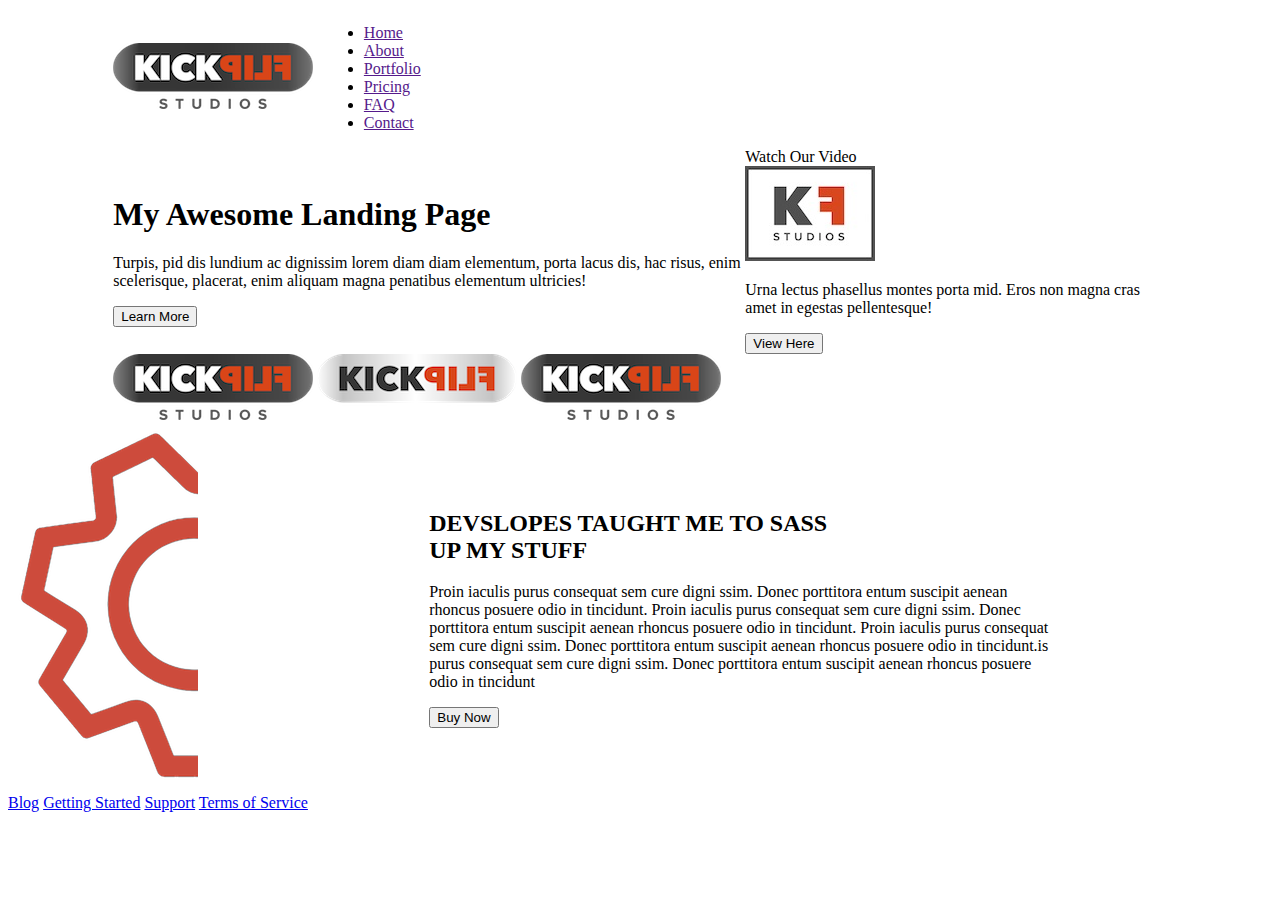
==== Sass starter/final project/index.html @ 7c3451c8 "last project structure ready and styling is left" ====
<!DOCTYPE html>
<html>

<head>
  <meta charset="utf-8">
  <title>My Landing Page</title>
  <link href="css/app.css" rel="stylesheet" />
</head>

<body>
  <header class="nav-header">
    <nav class="container">
      <div class="row">
        <div class="col-1"></div>
        <div class="col-2">
          <img class="logo" src="./assets/KFS-DRK.png" alt="placeholder">
        </div>
        <div class="col-9">
          <div class="nav-menu">
            <ul class="nav-menu-list">
              <li class="nav-item">
                 <a class="nav-a" href="">Home</a>
              </li>
              <li class="nav-item">
                 <a class="nav-a" href="">About</a>
              </li>
              <li class="nav-item">
                 <a class="nav-a" href="">Portfolio</a>
              </li>
              <li class="nav-item">
                 <a class="nav-a" href="">Pricing</a>
              </li>
              <li class="nav-item">
                 <a class="nav-a" href="">FAQ</a>
              </li>
              <li class="nav-item">
                 <a class="nav-a" href="">Contact</a>
              </li>
            </ul>
          </div>
        </div>
      </div>
    </nav>
  </header>
  <section class="banner-container">
    <div class="container">
        <div class="row">
          <div class="col-1"></div>
          <div class="col-6">
            <h1 class="home-title">My Awesome Landing Page</h1>
            <p class="b-text">Turpis, pid dis lundium ac dignissim lorem diam diam elementum, porta lacus dis, hac risus, enim scelerisque, placerat, enim aliquam magna penatibus elementum ultricies!</p>
            <button class="btn btn-dark" type="button" name="button">Learn More</button>
          </div>
          <div class="col-4">
            <div class="b-card">
              <div class="b-title">
                Watch Our Video
              </div>
              <div class="b-video">
                <img class="b-video-img space" src="./assets/KFS.jpg" alt="" />
              </div>
              <p class="card-text">
                Urna lectus phasellus montes porta mid. Eros non magna cras amet in egestas pellentesque!
              </p>
              <div class="card-btn">
                <button class="btn btn-primary buy-btn-lg" type="button" name="button">View Here</button>
              </div>
            </div>
          </div>
          <div class="col-1"></div>
        </div>
    </div>
  </section>
  <section class="splitter-container">
    <div class="container">
      <div class="row">
        <div class="col-1"></div>
        <div class="col-10">
          <div class="img-list">
              <img class="img-item" src="./assets/KFS-DRK.png" alt="">
              <img class="img-item" src="./assets/KFS-LT.png" alt="">
              <img class="img-item" src="./assets/KFS-DRK.png" alt="">
          </div>
        </div>
      </div>
    </div>
  </section>
  <section class="about-container">
    <div class="container">
      <div class="row">
        <div class="col-4 img-cont">
          <img class="gear-img" src="./assets/gear.png" alt="">
        </div>
        <div class="col-6">
          <div class="about-content">
            <h2 class="about-title">DEVSLOPES TAUGHT ME TO SASS
              <br />
              UP MY STUFF</h2>
              <p class="about-text">Proin iaculis purus consequat sem cure digni ssim. Donec porttitora entum suscipit aenean rhoncus posuere odio in tincidunt. Proin iaculis purus consequat sem cure digni ssim. Donec porttitora entum suscipit aenean rhoncus posuere odio in tincidunt. Proin iaculis purus consequat sem cure digni ssim. Donec porttitora entum suscipit aenean rhoncus posuere odio in tincidunt.is purus consequat sem cure digni ssim. Donec porttitora entum suscipit aenean rhoncus posuere odio in tincidunt</p>
              <button class="btn btn-third buy-btn-md"type="button" name="button">Buy Now</button>
          </div>
        </div>
      </div>
    </div>
  </section>
  <footer id="page-footer" class="lego-footer">
    <div class="footer-container">
      <div class="footer-wrapper">
        <a class="footer-link" href="#">Blog</a>
        <a class="footer-link" href="#">Getting Started</a>
        <a class="footer-link" href="#">Support</a>
        <a class="footer-link" href="#">Terms of Service</a>
      </div>
    </div>

  </footer>

</body>

</html>
---- Sass starter/final project/css/app.css ----
.row {
  display: flex;
  width: 100%;
  flex-wrap: wrap;
  align-items: center; }

.row::after {
  display: table;
  clear: both; }

.col-1 {
  width: 8.33%; }

.col-2 {
  width: 16.66%; }

.col-3 {
  width: 25%; }

.col-4 {
  width: 33.33%; }

.col-5 {
  width: 41.66%; }

.col-6 {
  width: 50%; }

.col-7 {
  width: 58.33%; }

.col-8 {
  width: 66.66%; }

.col-9 {
  width: 75%; }

.col-10 {
  width: 83.33%; }

.col-11 {
  width: 91.66%; }

.col-12 {
  width: 100%; }

* {
  box-sizing: border-box; }

/*# sourceMappingURL=app.css.map */
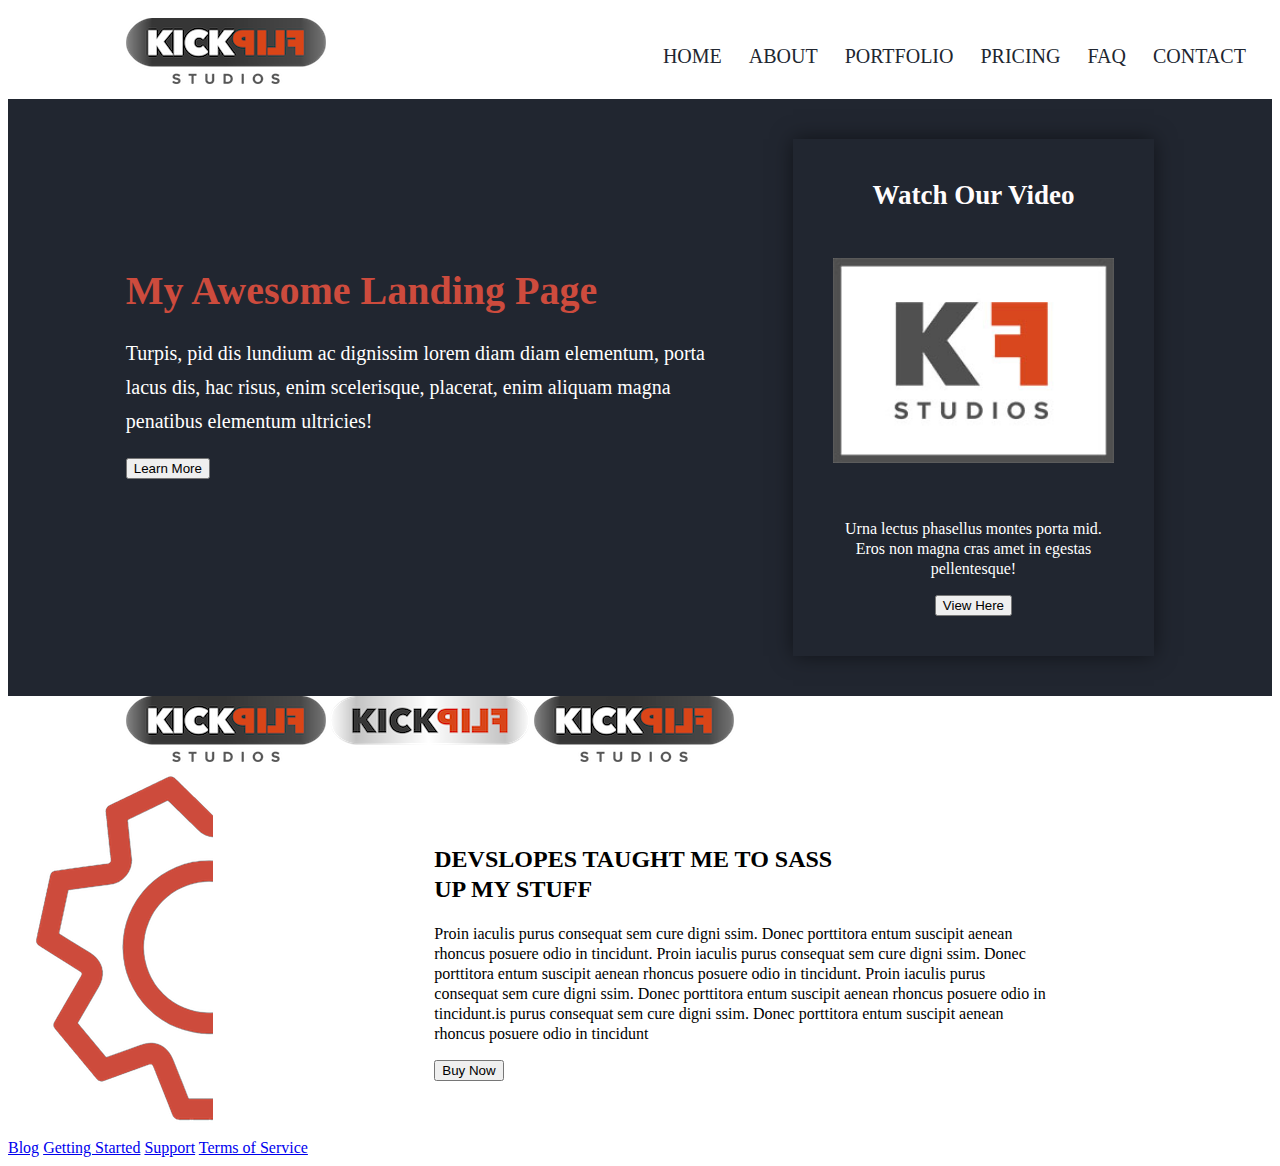
==== commit 14fda30a: "final project: few clean ups" ====
--- a/Sass starter/final project/index.html
+++ b/Sass starter/final project/index.html
@@ -57,7 +57,7 @@
                 Watch Our Video
               </div>
               <div class="b-video">
-                <img class="b-video-img space" src="./assets/KFS.jpg" alt="" />
+                <img class="b-video-img space" src="./assets/KFSmd.jpg" alt="" />
               </div>
               <p class="card-text">
                 Urna lectus phasellus montes porta mid. Eros non magna cras amet in egestas pellentesque!
--- a/Sass starter/final project/css/app.css
+++ b/Sass starter/final project/css/app.css
@@ -1,3 +1,13 @@
+.center-block, .b-video-img {
+  display: block;
+  margin-left: auto;
+  margin-right: auto; }
+
+body {
+  font-family: "Roboto Slab", serif;
+  font-size: 1rem;
+  line-height: 1.25; }
+
 .row {
   display: flex;
   width: 100%;
@@ -47,4 +57,79 @@
 * {
   box-sizing: border-box; }
 
+.container {
+  padding-left: 15px;
+  padding-right: 15px;
+  margin-left: auto;
+  margin-right: auto;
+  display: block; }
+
+.banner-container {
+  padding: 40px 0;
+  background-color: #212630;
+  color: #fff; }
+
+.home-title {
+  font-size: 40px;
+  font-weight: 700;
+  margin: -50px 0 20px;
+  color: #cd4b3d; }
+
+.b-text {
+  font-size: 1.25rem;
+  margin: 0 0 20px;
+  color: #fff;
+  font-family: "Roboto Slab", serif;
+  padding-right: 25px;
+  line-height: 1.7; }
+
+.b-card {
+  padding: 40px;
+  text-align: center;
+  color: #fff;
+  background-color: #212630;
+  box-shadow: 0 0 20px rgba(0, 0, 0, 0.5);
+  margin-left: 50px; }
+  .b-card .b-title {
+    font-size: 27px;
+    font-weight: 700;
+    color: #fffcfc;
+    margin: 0 0 15px; }
+    .b-card .b-title .b-video {
+      margin: 0 auto 15px; }
+
+.nav-header {
+  padding: 0 0 10px;
+  background-color: #fff; }
+  .nav-header .container {
+    padding: 10px 15px 0;
+    margin-left: auto;
+    margin-right: auto; }
+
+.nav-menu {
+  float: right;
+  margin: 5px 0 0; }
+  .nav-menu .nav-menu-list {
+    font-size: 1.25rem;
+    margin: 0;
+    padding: 0;
+    list-style: none; }
+    .nav-menu .nav-menu-list .nav-item {
+      display: inline-block;
+      margin: 0;
+      vertical-align: top; }
+      .nav-menu .nav-menu-list .nav-item .nav-a {
+        display: block;
+        padding: 5px 10px;
+        text-decoration: none;
+        color: #212630;
+        border: 1px solid transparent;
+        text-transform: uppercase; }
+        .nav-menu .nav-menu-list .nav-item .nav-a:hover {
+          color: red; }
+
+.b-video-img {
+  width: 100%;
+  padding: 30px 0 40px; }
+
 /*# sourceMappingURL=app.css.map */
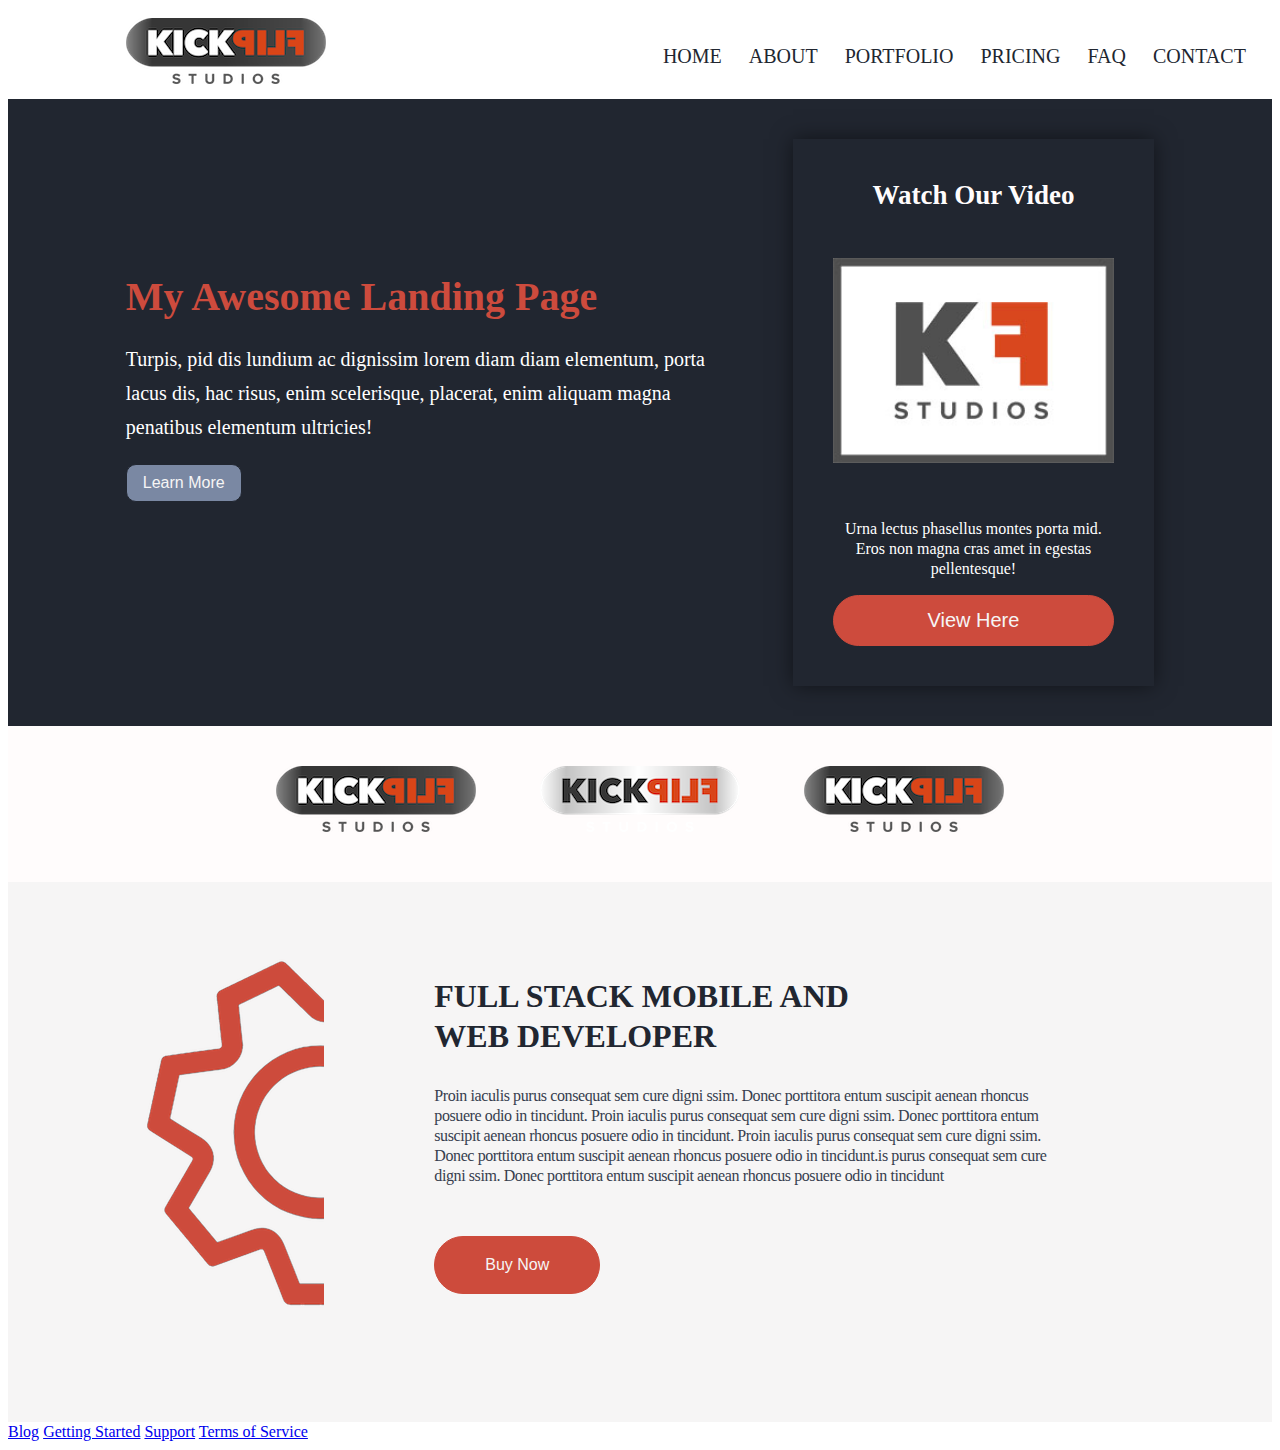
==== commit b94067ac: "final project: about section done" ====
--- a/Sass starter/final project/index.html
+++ b/Sass starter/final project/index.html
@@ -93,9 +93,9 @@
         </div>
         <div class="col-6">
           <div class="about-content">
-            <h2 class="about-title">DEVSLOPES TAUGHT ME TO SASS
+            <h2 class="about-title">FULL STACK MOBILE AND  
               <br />
-              UP MY STUFF</h2>
+              WEB DEVELOPER</h2>
               <p class="about-text">Proin iaculis purus consequat sem cure digni ssim. Donec porttitora entum suscipit aenean rhoncus posuere odio in tincidunt. Proin iaculis purus consequat sem cure digni ssim. Donec porttitora entum suscipit aenean rhoncus posuere odio in tincidunt. Proin iaculis purus consequat sem cure digni ssim. Donec porttitora entum suscipit aenean rhoncus posuere odio in tincidunt.is purus consequat sem cure digni ssim. Donec porttitora entum suscipit aenean rhoncus posuere odio in tincidunt</p>
               <button class="btn btn-third buy-btn-md"type="button" name="button">Buy Now</button>
           </div>
--- a/Sass starter/final project/css/app.css
+++ b/Sass starter/final project/css/app.css
@@ -1,4 +1,4 @@
-.center-block, .b-video-img {
+.center-block, .b-video-img, .gear-img {
   display: block;
   margin-left: auto;
   margin-right: auto; }
@@ -68,6 +68,16 @@
   padding: 40px 0;
   background-color: #212630;
   color: #fff; }
+
+.splitter-container {
+  padding: 40px 0 50px;
+  background-color: #fffcfc;
+  text-align: center; }
+
+.about-container {
+  background-color: #f6f5f5;
+  padding: 70px 0;
+  min-height: 540px; }
 
 .home-title {
   font-size: 40px;
@@ -97,6 +107,16 @@
     margin: 0 0 15px; }
     .b-card .b-title .b-video {
       margin: 0 auto 15px; }
+
+.about-title {
+  font-size: 2rem;
+  margin: 0 0 30px;
+  color: #212630; }
+
+.about-text {
+  margin: 0 0 50px;
+  color: #363e4e;
+  letter-spacing: -0.025em; }
 
 .nav-header {
   padding: 0 0 10px;
@@ -132,4 +152,65 @@
   width: 100%;
   padding: 30px 0 40px; }
 
+.img-item {
+  display: inline-block;
+  margin: 0 30px 40px;
+  vertical-align: middle; }
+
+.img-list {
+  margin: 0 -20px -40px;
+  padding: 0; }
+
+.btn {
+  display: inline-block;
+  font-weight: normal;
+  line-height: 1.25;
+  text-align: center;
+  font-size: 1rem;
+  vertical-align: middle;
+  border: 1px solid transparent;
+  transition: all, 0.2s ease-in-out;
+  border-radius: 10px;
+  padding: 0.5rem 1rem;
+  font-size: 1rem;
+  border-radius: 10px; }
+
+.buy-btn-lg {
+  padding: 12px 35px;
+  font-size: 1.25rem;
+  border-radius: 30px;
+  width: 100%; }
+
+.buy-btn-md {
+  padding: 18px 50px;
+  font-size: 1rem;
+  border-radius: 30px; }
+
+.btn-dark {
+  color: #f6f5f5;
+  background-color: #7a88a3;
+  border-color: #212630; }
+  .btn-dark:hover {
+    color: #f6f5f5;
+    background-color: #5f6e8b;
+    border-color: #0c0e12; }
+
+.btn-primary {
+  color: #f6f5f5;
+  background-color: #cd4b3d;
+  border-color: #cd4b3d; }
+  .btn-primary:hover {
+    color: #f6f5f5;
+    background-color: #ab382c;
+    border-color: #ab382c; }
+
+.btn-third {
+  color: #f6f5f5;
+  background-color: #cd4b3c;
+  border-color: #cd4b3c; }
+  .btn-third:hover {
+    color: #f6f5f5;
+    background-color: #aa392c;
+    border-color: #aa392c; }
+
 /*# sourceMappingURL=app.css.map */
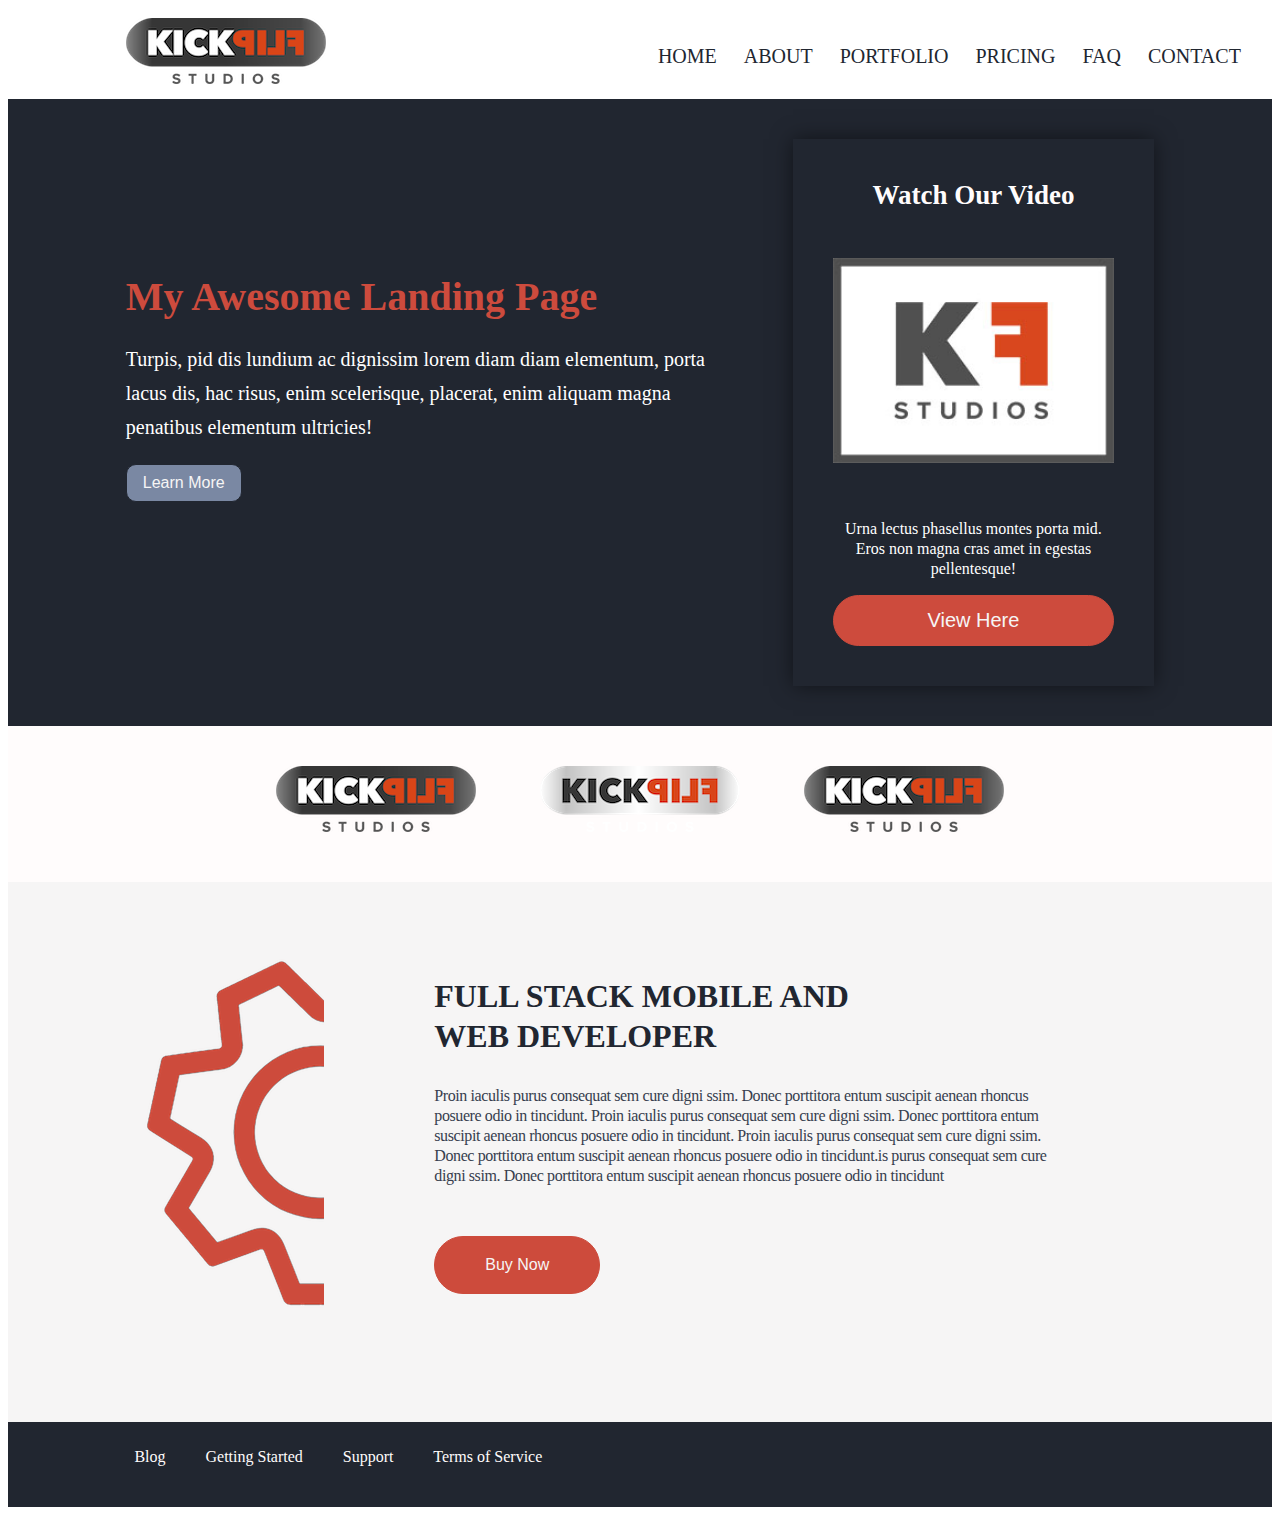
==== commit 5576397f: "saas file some late changes commit" ====
--- a/Sass starter/final project/index.html
+++ b/Sass starter/final project/index.html
@@ -4,6 +4,7 @@
 <head>
   <meta charset="utf-8">
   <title>My Landing Page</title>
+  <meta name="viewport" content="width=device-width, initial-scale=1">
   <link href="css/app.css" rel="stylesheet" />
 </head>
 
@@ -35,6 +36,9 @@
               </li>
               <li class="nav-item">
                  <a class="nav-a" href="">Contact</a>
+              </li>
+              <li class="nav-item">
+                <a href="javascript:void(0);" class="icon" onclick="myFunction()">&#9776;</a>
               </li>
             </ul>
           </div>
--- a/Sass starter/final project/css/app.css
+++ b/Sass starter/final project/css/app.css
@@ -117,6 +117,33 @@
   margin: 0 0 50px;
   color: #363e4e;
   letter-spacing: -0.025em; }
+
+#page-footer {
+  clear: both;
+  background-color: #212630;
+  padding: 25px 0 40px;
+  position: relative;
+  width: 100%;
+  overflow: hidden; }
+
+.footer-container {
+  padding: 0 10%; }
+  .footer-container .lego-footer {
+    font-size: 1rem;
+    font-weight: 200;
+    color: #fffcfc; }
+    .footer-container .lego-footer .footer-wrapper {
+      display: inline-block;
+      padding: 20px 0;
+      flex-wrap: wrap;
+      cursor: pointer; }
+
+.footer-link {
+  margin-right: 36px;
+  color: #fffcfc;
+  text-decoration: none; }
+  .footer-link:hover {
+    color: #cd4b3d; }
 
 .nav-header {
   padding: 0 0 10px;
@@ -148,6 +175,9 @@
         .nav-menu .nav-menu-list .nav-item .nav-a:hover {
           color: red; }
 
+.icon {
+  display: none; }
+
 .b-video-img {
   width: 100%;
   padding: 30px 0 40px; }
@@ -166,6 +196,7 @@
   font-weight: normal;
   line-height: 1.25;
   text-align: center;
+  outline: none;
   font-size: 1rem;
   vertical-align: middle;
   border: 1px solid transparent;
